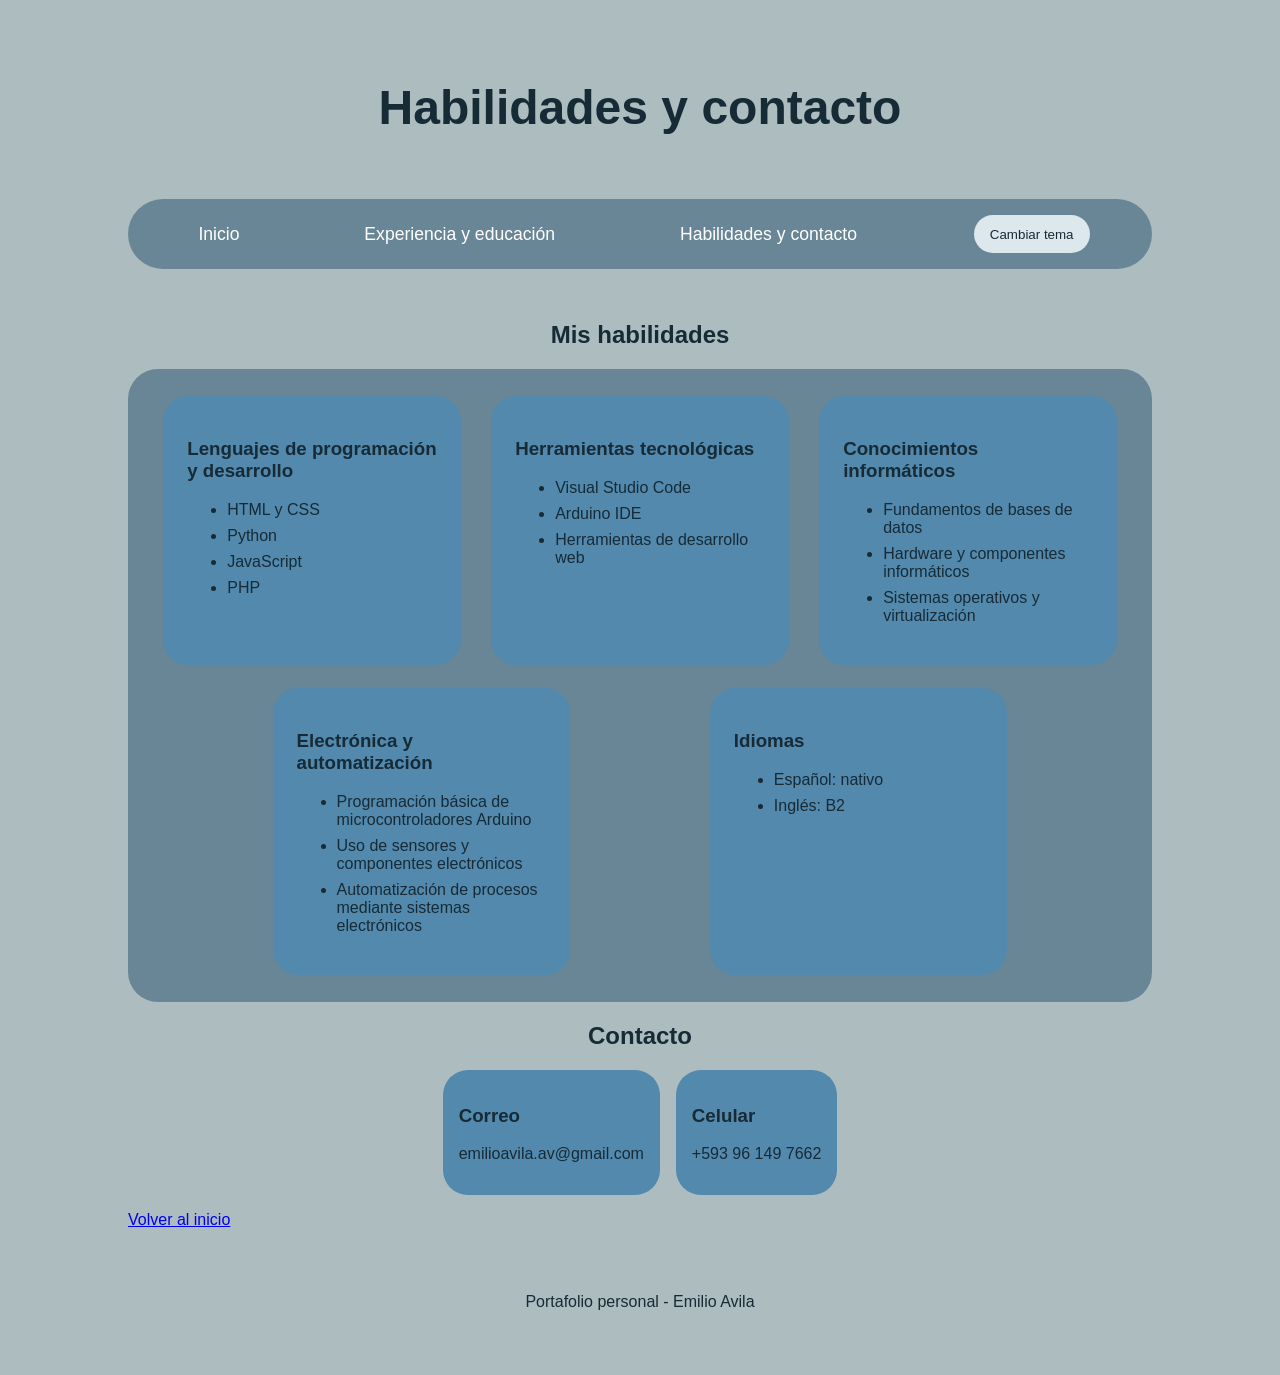
==== habilidades.html @ 21afe8aa "Segunda pantalla" ====
<!DOCTYPE html>
<html lang="es">
<head>
    <meta charset="UTF-8">
    <meta name="viewport" content="width=device-width, initial-scale=1.0">
    <title>Emilio Avila | Habilidades y contacto</title>
    <link rel="stylesheet" href="style.css">
    <script src="script.js" defer></script>
</head>
<body class="cv-layout">
    <header><h1>Habilidades y contacto</h1></header>

    <nav class="durante">
        <a href="index.html">Inicio</a>
        <a href="experiencia.html">Experiencia y educación</a>
        <a class="seleccionado" href="habilidades.html">Habilidades y contacto</a>
        <button id="tema" type="button">Cambiar tema</button>
    </nav>

    <main>
        <section>
            <h2>Mis habilidades</h2>
            <div class="filadetarjetas">
                <div class="tarjeta">
                    <h3>Lenguajes de programación y desarrollo</h3>
                    <ul>
                        <li>HTML y CSS</li><li>Python</li><li>JavaScript</li><li>PHP</li>
                    </ul>
                </div>
                <div class="tarjeta">
                    <h3>Herramientas tecnológicas</h3>
                    <ul>
                        <li>Visual Studio Code</li><li>Arduino IDE</li><li>Herramientas de desarrollo web</li>
                    </ul>
                </div>
                <div class="tarjeta">
                    <h3>Conocimientos informáticos</h3>
                    <ul>
                        <li>Fundamentos de bases de datos</li>
                        <li>Hardware y componentes informáticos</li>
                        <li>Sistemas operativos y virtualización</li>
                    </ul>
                </div>
                <div class="tarjeta">
                    <h3>Electrónica y automatización</h3>
                    <ul>
                        <li>Programación básica de microcontroladores Arduino</li>
                        <li>Uso de sensores y componentes electrónicos</li>
                        <li>Automatización de procesos mediante sistemas electrónicos</li>
                    </ul>
                </div>
                <div class="tarjeta">
                    <h3>Idiomas</h3>
                    <ul><li>Español: nativo</li><li>Inglés: B2</li></ul>
                </div>
            </div>
        </section>

        <section id="contacto">
            <h2>Contacto</h2>
            <div class="fila">
                <div class="fondoazuloscuro">
                    <h3>Correo</h3>
                    <p>emilioavila.av@gmail.com</p>
                </div>
                <div class="fondoazuloscuro">
                    <h3>Celular</h3>
                    <p>+593 96 149 7662</p>
                </div>
            </div>
        </section>
        <p class="centrado"><a class="enlace-boton" href="index.html">Volver al inicio</a></p>
    </main>

    <footer><p>Portafolio personal - Emilio Avila</p></footer>
</body>
</html>
---- style.css ----
/* Estilos generales */
* {
    box-sizing: border-box;
}

html {
    scroll-behavior: smooth;
}

body {
    transition: background-color 0.4s, color 0.4s;
}

.cv-layout {
    background-color: #ACBCBF;
    color: #172b36;
    margin: 0 auto;
    max-width: 70rem;
    padding: 3rem;
    display: flex;
    gap: 2rem;
    align-items: center;
    flex-direction: column;
    font-family: Arial, sans-serif;
}

h1 {
    font-size: 3rem;
    text-align: center;
}

h2 {
    text-align: center;
}

/* Navegación */
.durante {
    background-color: #698696;
    display: flex;
    flex-wrap: wrap;
    justify-content: space-around;
    align-items: center;
    gap: 1rem;
    border-radius: 40px;
    padding: 1rem;
    width: 100%;
}

.durante a {
    color: white;
    text-decoration: none;
    font-size: 1.1rem;
    padding: 0.5rem;
}

.durante a:hover {
    text-decoration: underline;
}

/* Perfil */
.section {
    border-radius: 30px;
    background-color: #698696;
    padding: 2rem;
    display: flex;
    align-items: center;
    justify-content: space-evenly;
    gap: 1rem;
    flex-wrap: wrap;
}

.mi-imagen {
    width: 10rem;
    height: auto;
    border-radius: 20px;
}

.introduccion {
    max-width: 22rem;
}

.frase {
    font-weight: bold;
    font-style: italic;
}

.fondoazuloscuro {
    border-radius: 25px;
    padding: 1rem;
    background-color: #5289AD;
}

td, th {
    padding: 0.7rem;
    text-align: left;
}

/* Secciones y tarjetas */
.pantalla {
    width: 100%;
    padding-top: 1rem;
    scroll-margin-top: 1rem;
}

.filadetarjetas {
    border-radius: 30px;
    background-color: #698696;
    display: flex;
    flex-wrap: wrap;
    justify-content: space-evenly;
    padding: 1rem;
}

.tarjeta {
    background-color: #5289AD;
    padding: 1.5rem;
    margin: 0.7rem;
    width: 30%;
    min-width: 14rem;
    border-radius: 25px;
    transition: transform 0.3s, box-shadow 0.3s;
}

.tarjeta:hover {
    transform: translateY(-7px);
    box-shadow: 0 8px 15px #263f4b55;
}

.tarjeta li {
    margin-bottom: 0.5rem;
}

/* Contacto */
.contacto {
    width: 100%;
    text-align: center;
    padding: 1rem;
}

.fila {
    display: flex;
    flex-wrap: wrap;
    justify-content: center;
    gap: 1rem;
}

.pie {
    margin-top: 2rem;
}

/* Botón y tema alternativo */
button {
    border: none;
    border-radius: 20px;
    padding: 0.7rem 1rem;
    cursor: pointer;
    background-color: #dce8ec;
    color: #172b36;
}

button:hover {
    background-color: white;
}

/* Se activa desde JavaScript */
.tema-oscuro {
    background-color: #172b36;
    color: #edf4f6;
}

.tema-oscuro .section,
.tema-oscuro .filadetarjetas,
.tema-oscuro .durante {
    background-color: #263f4b;
}

.tema-oscuro .tarjeta,
.tema-oscuro .fondoazuloscuro {
    background-color: #365e73;
}

/* Adaptación para celulares */
@media (max-width: 768px) {
    .cv-layout {
        padding: 1rem;
        max-width: 100%;
    }

    h1 {
        font-size: 2rem;
    }

    .section {
        flex-direction: column;
        align-items: center;
        padding: 1rem;
    }

    .tarjeta {
        width: 100%;
        margin: 0.5rem 0;
        padding: 1.5rem;
    }

    .durante {
        flex-direction: column;
        align-items: center;
    }

    .mi-imagen {
        width: 8rem;
    }

    .fila {
        flex-direction: column;
    }
}


/* Navegación entre las tres pantallas */
.pantalla {
    display: none;
    width: 100%;
    animation: aparecer 0.35s ease;
}

.pantalla.activa {
    display: block;
}

.nav-boton {
    border: none;
    border-radius: 20px;
    padding: 0.7rem 1rem;
    cursor: pointer;
    background-color: #dce8ec;
    color: #172b36;
    font-size: 1rem;
}

.nav-boton:hover,
.nav-boton.activo {
    background-color: #172b36;
    color: white;
}

@keyframes aparecer {
    from {
        opacity: 0;
        transform: translateY(10px);
    }
    to {
        opacity: 1;
        transform: translateY(0);
    }
}
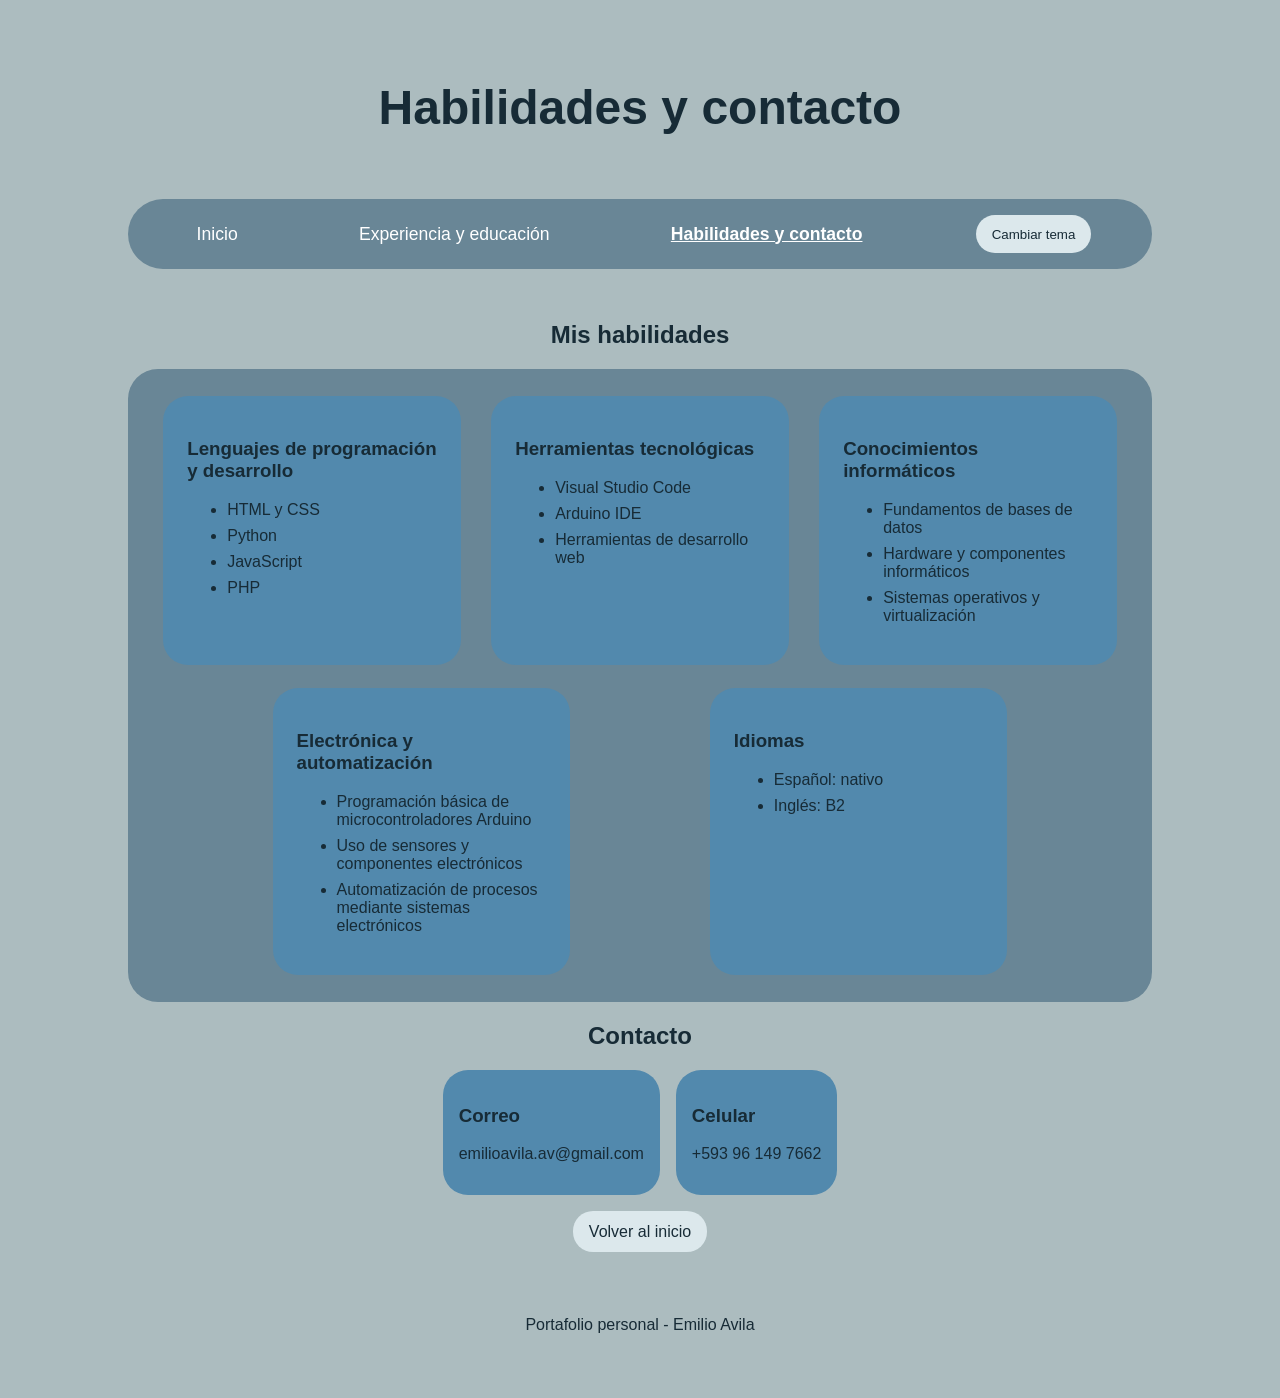
==== commit 54ff1e7b: "Correcciones" ====
--- a/habilidades.html
+++ b/habilidades.html
@@ -74,4 +74,4 @@
 
     <footer><p>Portafolio personal - Emilio Avila</p></footer>
 </body>
-</html>+</html>
--- a/style.css
+++ b/style.css
@@ -1,4 +1,4 @@
-/* Estilos generales */
+/* Estilos básicos del portafolio */
 * {
     box-sizing: border-box;
 }
@@ -8,7 +8,7 @@
 }
 
 body {
-    transition: background-color 0.4s, color 0.4s;
+    transition: background-color 0.3s, color 0.3s;
 }
 
 .cv-layout {
@@ -16,6 +16,7 @@
     color: #172b36;
     margin: 0 auto;
     max-width: 70rem;
+    min-height: 100vh;
     padding: 3rem;
     display: flex;
     gap: 2rem;
@@ -33,7 +34,7 @@
     text-align: center;
 }
 
-/* Navegación */
+/* Menú para pasar de un archivo HTML a otro */
 .durante {
     background-color: #698696;
     display: flex;
@@ -53,8 +54,25 @@
     padding: 0.5rem;
 }
 
-.durante a:hover {
+.durante a:hover,
+.durante a.seleccionado {
     text-decoration: underline;
+    font-weight: bold;
+}
+
+button, .enlace-boton {
+    border: none;
+    border-radius: 20px;
+    padding: 0.7rem 1rem;
+    cursor: pointer;
+    background-color: #dce8ec;
+    color: #172b36;
+    text-decoration: none;
+    display: inline-block;
+}
+
+button:hover, .enlace-boton:hover {
+    background-color: white;
 }
 
 /* Perfil */
@@ -75,13 +93,8 @@
     border-radius: 20px;
 }
 
-.introduccion {
-    max-width: 22rem;
-}
-
-.frase {
-    font-weight: bold;
-    font-style: italic;
+.acerca {
+    max-width: 27rem;
 }
 
 .fondoazuloscuro {
@@ -95,13 +108,7 @@
     text-align: left;
 }
 
-/* Secciones y tarjetas */
-.pantalla {
-    width: 100%;
-    padding-top: 1rem;
-    scroll-margin-top: 1rem;
-}
-
+/* Tarjetas */
 .filadetarjetas {
     border-radius: 30px;
     background-color: #698696;
@@ -118,23 +125,20 @@
     width: 30%;
     min-width: 14rem;
     border-radius: 25px;
-    transition: transform 0.3s, box-shadow 0.3s;
+    transition: transform 0.3s;
 }
 
 .tarjeta:hover {
-    transform: translateY(-7px);
-    box-shadow: 0 8px 15px #263f4b55;
+    transform: translateY(-5px);
 }
 
 .tarjeta li {
     margin-bottom: 0.5rem;
 }
 
-/* Contacto */
-.contacto {
+.bienvenida {
     width: 100%;
     text-align: center;
-    padding: 1rem;
 }
 
 .fila {
@@ -144,25 +148,12 @@
     gap: 1rem;
 }
 
-.pie {
-    margin-top: 2rem;
-}
-
-/* Botón y tema alternativo */
-button {
-    border: none;
-    border-radius: 20px;
-    padding: 0.7rem 1rem;
-    cursor: pointer;
-    background-color: #dce8ec;
-    color: #172b36;
-}
-
-button:hover {
-    background-color: white;
-}
-
-/* Se activa desde JavaScript */
+.centrado, footer {
+    text-align: center;
+    width: 100%;
+}
+
+/* Tema oscuro */
 .tema-oscuro {
     background-color: #172b36;
     color: #edf4f6;
@@ -179,7 +170,7 @@
     background-color: #365e73;
 }
 
-/* Adaptación para celulares */
+/* Diseño para celulares */
 @media (max-width: 768px) {
     .cv-layout {
         padding: 1rem;
@@ -192,65 +183,18 @@
 
     .section {
         flex-direction: column;
-        align-items: center;
         padding: 1rem;
     }
 
     .tarjeta {
         width: 100%;
-        margin: 0.5rem 0;
-        padding: 1.5rem;
     }
 
     .durante {
         flex-direction: column;
-        align-items: center;
     }
 
     .mi-imagen {
         width: 8rem;
     }
-
-    .fila {
-        flex-direction: column;
-    }
-}
-
-
-/* Navegación entre las tres pantallas */
-.pantalla {
-    display: none;
-    width: 100%;
-    animation: aparecer 0.35s ease;
-}
-
-.pantalla.activa {
-    display: block;
-}
-
-.nav-boton {
-    border: none;
-    border-radius: 20px;
-    padding: 0.7rem 1rem;
-    cursor: pointer;
-    background-color: #dce8ec;
-    color: #172b36;
-    font-size: 1rem;
-}
-
-.nav-boton:hover,
-.nav-boton.activo {
-    background-color: #172b36;
-    color: white;
-}
-
-@keyframes aparecer {
-    from {
-        opacity: 0;
-        transform: translateY(10px);
-    }
-    to {
-        opacity: 1;
-        transform: translateY(0);
-    }
-}
+}
